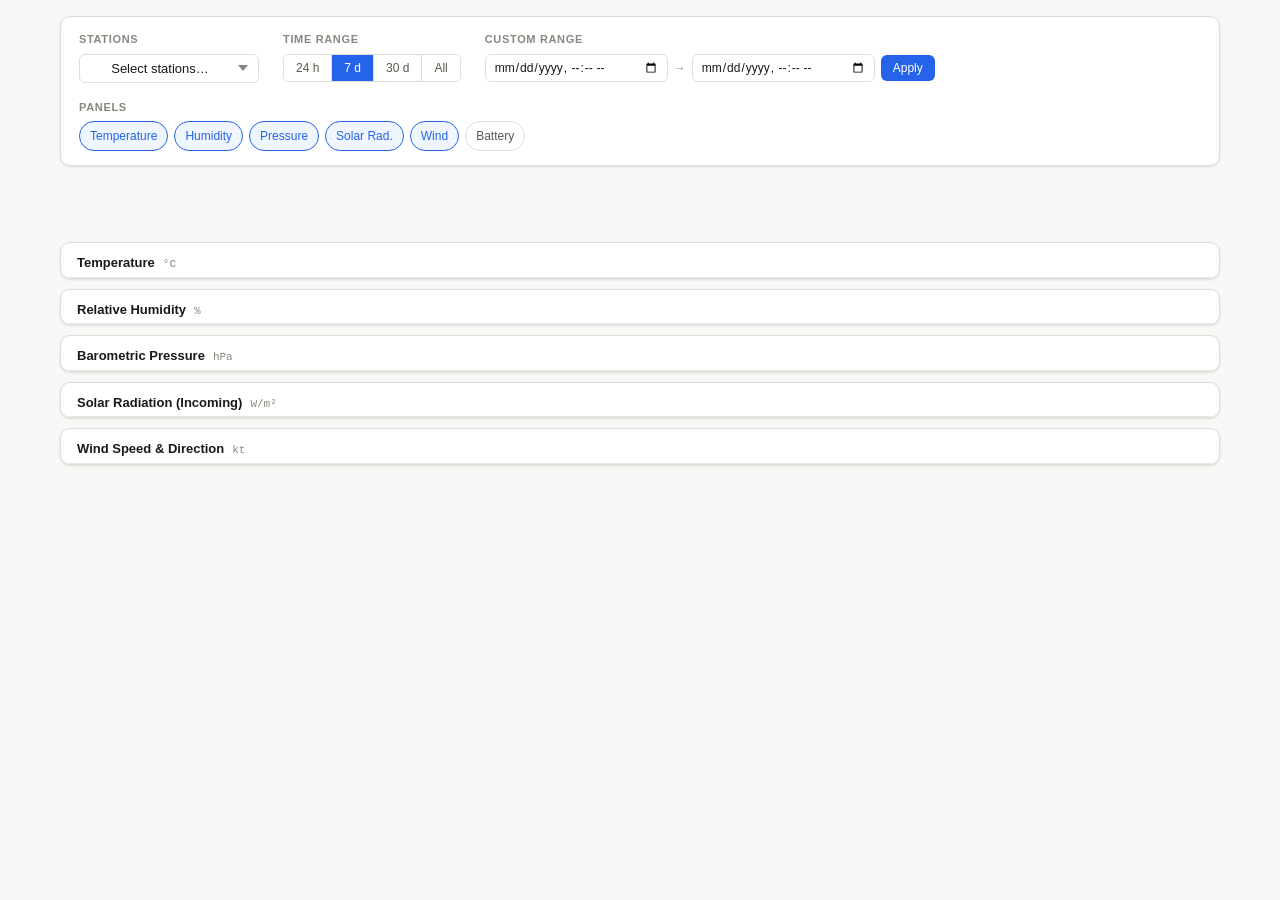
==== index.html @ 9ef3a23a "initial commit" ====
<!DOCTYPE html>
<html lang="en">

<head>
  <meta charset="UTF-8" />
  <meta name="viewport" content="width=device-width, initial-scale=1.0" />
  <title>MCM Live Meteogram — McMurdo LTER Weather</title>
  <meta name="description"
    content="Interactive time-series meteorological visualizations for McMurdo LTER weather monitoring stations in Antarctica. Displays temperature, humidity, pressure, solar radiation, and wind." />
  <link rel="stylesheet" href="style.css" />
</head>

<body>

  <div id="app">

    <!--<header id="app-header">
      <div id="header-title">
        <h1>MCM Live Meteogram</h1>
         <p class="subtitle">McMurdo LTER Antarctic Weather Data</p> 
      </div>
    </header> -->

    <div id="controls">

      <!-- Station selector -->
      <div class="control-group" id="station-control">
        <label for="station-select">Stations</label>
        <div id="station-selector-wrapper">
          <button id="station-dropdown-btn" aria-haspopup="listbox" aria-expanded="false">
            <span id="station-dropdown-label">Select stations…</span>
            <svg class="chevron" viewBox="0 0 10 6" width="10" height="6">
              <path d="M0 0l5 6 5-6z" fill="currentColor" />
            </svg>
          </button>
          <ul id="station-dropdown" role="listbox" aria-multiselectable="true" hidden>
            <!-- populated by JS -->
          </ul>
        </div>
      </div>

      <!-- Time range presets -->
      <div class="control-group" id="time-preset-control">
        <label>Time range</label>
        <div class="button-group" id="time-presets">
          <button class="preset-btn" data-hours="24">24 h</button>
          <button class="preset-btn active" data-hours="168">7 d</button>
          <button class="preset-btn" data-hours="720">30 d</button>
          <button class="preset-btn" data-hours="all">All</button>
        </div>
      </div>

      <!-- Custom date range -->
      <div class="control-group" id="custom-range-control">
        <label>Custom range</label>
        <div id="custom-range-inputs">
          <input type="datetime-local" id="date-start" />
          <span class="range-sep">→</span>
          <input type="datetime-local" id="date-end" />
          <button id="apply-range-btn">Apply</button>
        </div>
      </div>

      <!-- Panel toggles -->
      <div class="control-group" id="panel-toggle-control">
        <label>Panels</label>
        <div class="toggle-group">
          <label class="toggle-pill">
            <input type="checkbox" data-panel="temperature" checked />
            Temperature
          </label>
          <label class="toggle-pill">
            <input type="checkbox" data-panel="humidity" checked />
            Humidity
          </label>
          <label class="toggle-pill">
            <input type="checkbox" data-panel="pressure" checked />
            Pressure
          </label>
          <label class="toggle-pill">
            <input type="checkbox" data-panel="solar" checked />
            Solar Rad.
          </label>
          <label class="toggle-pill">
            <input type="checkbox" data-panel="wind" checked />
            Wind
          </label>
          <label class="toggle-pill">
            <input type="checkbox" data-panel="battery" />
            Battery
          </label>
        </div>
      </div>
    </div>

    <!-- Legend -->
    <div id="legend" aria-label="Station legend"></div>

    <!-- Status / error messages -->
    <div id="status-bar" aria-live="polite"></div>

    <!-- Chart panels -->
    <div id="charts">
      <div id="panel-temperature" class="chart-panel" data-panel="temperature">
        <div class="panel-header"><span class="panel-title">Temperature</span><span class="panel-unit">°C</span></div>
        <div class="panel-svg-container"></div>
      </div>
      <div id="panel-humidity" class="chart-panel" data-panel="humidity">
        <div class="panel-header"><span class="panel-title">Relative Humidity</span><span class="panel-unit">%</span>
        </div>
        <div class="panel-svg-container"></div>
      </div>
      <div id="panel-pressure" class="chart-panel" data-panel="pressure">
        <div class="panel-header"><span class="panel-title">Barometric Pressure</span><span
            class="panel-unit">hPa</span></div>
        <div class="panel-svg-container"></div>
      </div>
      <div id="panel-solar" class="chart-panel" data-panel="solar">
        <div class="panel-header"><span class="panel-title">Solar Radiation (Incoming)</span><span
            class="panel-unit">W/m²</span></div>
        <div class="panel-svg-container"></div>
      </div>
      <div id="panel-wind" class="chart-panel" data-panel="wind">
        <div class="panel-header"><span class="panel-title">Wind Speed &amp; Direction</span><span
            class="panel-unit">kt</span></div>
        <div class="panel-svg-container"></div>
      </div>
      <div id="panel-battery" class="chart-panel hidden" data-panel="battery">
        <div class="panel-header"><span class="panel-title">Battery Voltage</span><span class="panel-unit">V</span>
        </div>
        <div class="panel-svg-container"></div>
      </div>
    </div>

    <!-- Tooltip -->
    <div id="tooltip" role="tooltip" aria-hidden="true"></div>

  </div><!-- /#app -->

  <script src="https://d3js.org/d3.v7.min.js"></script>
  <script src="app.js"></script>
</body>

</html>
---- style.css ----
/* =============================================================
   MCM Live Meteogram — style.css
   Light theme, WordPress 2024 compatible, no external fonts
   ============================================================= */

/* --- Tokens -------------------------------------------------- */
:root {
  --bg: #f8f8f7;
  --surface: #ffffff;
  --border: #e0ddd8;
  --border-light: #ece9e4;
  --text-primary: #1a1917;
  --text-secondary: #5a574f;
  --text-muted: #8a877f;
  --accent: #2563eb;
  --accent-hover: #1d4ed8;
  --accent-light: #eff6ff;
  --danger: #dc2626;
  --radius: 6px;
  --radius-lg: 10px;
  --shadow: 0 1px 3px rgba(0, 0, 0, 0.08), 0 1px 2px rgba(0, 0, 0, 0.04);
  --shadow-md: 0 4px 6px rgba(0, 0, 0, 0.07), 0 2px 4px rgba(0, 0, 0, 0.05);
  --font: -apple-system, BlinkMacSystemFont, "Segoe UI", Roboto, Helvetica, Arial, sans-serif;
  --mono: "SFMono-Regular", Consolas, "Liberation Mono", Menlo, monospace;

  /* station color palette — 10 distinct accessible colors */
  --s0: #2563eb;
  --s1: #dc2626;
  --s2: #16a34a;
  --s3: #d97706;
  --s4: #7c3aed;
  --s5: #0891b2;
  --s6: #db2777;
  --s7: #65a30d;
  --s8: #ea580c;
  --s9: #475569;
}

/* --- Reset --------------------------------------------------- */
*,
*::before,
*::after {
  box-sizing: border-box;
  margin: 0;
  padding: 0;
}

body {
  font-family: var(--font);
  font-size: 14px;
  color: var(--text-primary);
  background: var(--bg);
  line-height: 1.5;
}

/* --- App shell ---------------------------------------------- */
#app {
  max-width: 1200px;
  margin: 0 auto;
  padding: 16px 20px 40px;
}

/* --- Header ------------------------------------------------- */
#app-header {
  padding: 20px 0 14px;
  border-bottom: 1px solid var(--border);
  margin-bottom: 16px;
}

#app-header h1 {
  font-size: 22px;
  font-weight: 700;
  color: var(--text-primary);
  letter-spacing: -0.3px;
  line-height: 1.2;
}

.subtitle {
  font-size: 13px;
  color: var(--text-secondary);
  margin-top: 3px;
}

/* --- Controls bar ------------------------------------------- */
#controls {
  display: flex;
  flex-wrap: wrap;
  gap: 16px 24px;
  align-items: flex-start;
  background: var(--surface);
  border: 1px solid var(--border);
  border-radius: var(--radius-lg);
  padding: 14px 18px;
  margin-bottom: 14px;
  box-shadow: var(--shadow);
}

.control-group {
  display: flex;
  flex-direction: column;
  gap: 6px;
}

.control-group>label {
  font-size: 11px;
  font-weight: 600;
  text-transform: uppercase;
  letter-spacing: 0.06em;
  color: var(--text-muted);
}

/* --- Station dropdown --------------------------------------- */
#station-selector-wrapper {
  position: relative;
}

#station-dropdown-btn {
  display: flex;
  align-items: center;
  gap: 8px;
  background: var(--surface);
  border: 1px solid var(--border);
  border-radius: var(--radius);
  padding: 6px 10px;
  font-size: 13px;
  font-family: var(--font);
  color: var(--text-primary);
  cursor: pointer;
  min-width: 180px;
  transition: border-color 0.15s;
}

#station-dropdown-btn:hover {
  border-color: var(--accent);
}

#station-dropdown-btn[aria-expanded="true"] {
  border-color: var(--accent);
}

#station-dropdown-btn .chevron {
  flex-shrink: 0;
  color: var(--text-muted);
  transition: transform 0.15s;
}

#station-dropdown-btn[aria-expanded="true"] .chevron {
  transform: rotate(180deg);
}

#station-dropdown-label {
  flex: 1;
  overflow: hidden;
  text-overflow: ellipsis;
  white-space: nowrap;
}

#station-dropdown {
  position: absolute;
  top: calc(100% + 4px);
  left: 0;
  z-index: 100;
  background: var(--surface);
  border: 1px solid var(--border);
  border-radius: var(--radius);
  box-shadow: var(--shadow-md);
  min-width: 180px;
  max-height: 300px;
  overflow-y: auto;
  list-style: none;
  padding: 4px 0;
}

#station-dropdown li {
  padding: 7px 12px;
  cursor: pointer;
  display: flex;
  align-items: center;
  gap: 8px;
  font-size: 13px;
  font-family: var(--mono);
  transition: background 0.1s;
}

#station-dropdown li:hover {
  background: var(--accent-light);
}

#station-dropdown li[aria-selected="true"] {
  background: var(--accent-light);
  color: var(--accent);
}

#station-dropdown li .check {
  width: 14px;
  text-align: center;
  flex-shrink: 0;
}

#station-dropdown li.no-data {
  color: var(--text-muted);
  font-style: italic;
  cursor: not-allowed;
}

#station-dropdown li.no-data:hover {
  background: none;
}

/* --- Button group (time presets) ---------------------------- */
.button-group {
  display: flex;
  gap: 0;
  border: 1px solid var(--border);
  border-radius: var(--radius);
  overflow: hidden;
}

.preset-btn {
  background: var(--surface);
  border: none;
  border-right: 1px solid var(--border);
  padding: 6px 12px;
  font-size: 12px;
  font-family: var(--font);
  color: var(--text-secondary);
  cursor: pointer;
  transition: background 0.12s, color 0.12s;
}

.preset-btn:last-child {
  border-right: none;
}

.preset-btn:hover {
  background: var(--accent-light);
  color: var(--accent);
}

.preset-btn.active {
  background: var(--accent);
  color: #fff;
}

/* --- Custom range ------------------------------------------- */
#custom-range-inputs {
  display: flex;
  align-items: center;
  gap: 6px;
  flex-wrap: wrap;
}

#custom-range-inputs input[type="datetime-local"] {
  border: 1px solid var(--border);
  border-radius: var(--radius);
  padding: 5px 8px;
  font-size: 12px;
  font-family: var(--font);
  color: var(--text-primary);
  background: var(--surface);
}

.range-sep {
  color: var(--text-muted);
  font-size: 12px;
}

#apply-range-btn {
  background: var(--accent);
  color: #fff;
  border: none;
  border-radius: var(--radius);
  padding: 6px 12px;
  font-size: 12px;
  font-family: var(--font);
  cursor: pointer;
  transition: background 0.12s;
}

#apply-range-btn:hover {
  background: var(--accent-hover);
}

/* --- Panel toggles ------------------------------------------ */
.toggle-group {
  display: flex;
  gap: 6px;
  flex-wrap: wrap;
}

.toggle-pill {
  display: flex;
  align-items: center;
  gap: 5px;
  padding: 5px 10px;
  border: 1px solid var(--border);
  border-radius: 100px;
  font-size: 12px;
  cursor: pointer;
  user-select: none;
  transition: background 0.12s, border-color 0.12s, color 0.12s;
  color: var(--text-secondary);
  background: var(--surface);
}

.toggle-pill:has(input:checked) {
  background: var(--accent-light);
  border-color: var(--accent);
  color: var(--accent);
}

.toggle-pill input {
  display: none;
}

/* --- Legend ------------------------------------------------- */
#legend {
  display: flex;
  flex-wrap: wrap;
  gap: 8px 16px;
  margin-bottom: 12px;
  min-height: 24px;
}

.legend-item {
  display: flex;
  align-items: center;
  gap: 6px;
  font-size: 12px;
  font-family: var(--mono);
  color: var(--text-secondary);
}

.legend-swatch {
  width: 24px;
  height: 3px;
  border-radius: 2px;
}

/* --- Status bar --------------------------------------------- */
#status-bar {
  font-size: 12px;
  color: var(--text-muted);
  margin-bottom: 8px;
  min-height: 18px;
}

#status-bar.error {
  color: var(--danger);
}

/* --- Chart panels ------------------------------------------- */
#charts {
  display: flex;
  flex-direction: column;
  gap: 10px;
}

.chart-panel {
  background: var(--surface);
  border: 1px solid var(--border);
  border-radius: var(--radius-lg);
  box-shadow: var(--shadow);
  overflow: hidden;
}

.chart-panel.hidden {
  display: none;
}

.panel-header {
  display: flex;
  align-items: baseline;
  gap: 8px;
  padding: 10px 16px 4px;
  border-bottom: 1px solid var(--border-light);
}

.panel-title {
  font-size: 13px;
  font-weight: 600;
  color: var(--text-primary);
}

.panel-unit {
  font-size: 11px;
  color: var(--text-muted);
  font-family: var(--mono);
}

.y-controls {
  margin-left: auto;
  display: flex;
  align-items: center;
  gap: 6px;
  font-size: 11px;
  color: var(--text-secondary);
}

.y-controls input {
  width: 40px;
  font-size: 11px;
  padding: 2px 4px;
  border: 1px solid var(--border);
  border-radius: 4px;
  background: var(--surface);
  color: var(--text-primary);
  appearance: textfield;
  -moz-appearance: textfield;
  /* Hide arrows in Firefox */
}

.y-controls input::-webkit-outer-spin-button,
.y-controls input::-webkit-inner-spin-button {
  -webkit-appearance: none;
  /* Hide arrows in Safari/Chrome */
  margin: 0;
}

.y-auto-btn {
  font-size: 10px;
  padding: 2px 6px;
  background: var(--surface);
  border: 1px solid var(--border);
  border-radius: 4px;
  cursor: pointer;
  color: var(--text-secondary);
}

.y-auto-btn:hover {
  background: var(--accent-light);
  color: var(--accent);
  border-color: var(--accent);
}

.no-data-msg {
  font-size: 12px;
  color: var(--text-muted);
  font-style: italic;
  padding: 12px 16px;
  text-align: center;
}

.panel-svg-container {
  width: 100%;
}

/* --- SVG elements ------------------------------------------- */
.axis path,
.axis line {
  stroke: var(--border);
  stroke-width: 1;
}

.axis text {
  fill: var(--text-muted);
  font-size: 11px;
  font-family: var(--font);
}

.grid-line {
  stroke: var(--border-light);
  stroke-dasharray: 2, 4;
  stroke-width: 1;
}

.data-line {
  fill: none;
  stroke-width: 1.5;
  stroke-linejoin: round;
  stroke-linecap: round;
}

.data-dot {
  stroke: #fff;
  stroke-width: 1;
  r: 2.5;
}


.zoom-overlay {
  fill: none;
  pointer-events: all;
  cursor: crosshair;
}

/* --- Tooltip ----------------------------------------------- */
#tooltip {
  position: fixed;
  pointer-events: none;
  background: var(--surface);
  border: 1px solid var(--border);
  border-radius: var(--radius);
  box-shadow: var(--shadow-md);
  padding: 8px 12px;
  font-size: 12px;
  line-height: 1.6;
  z-index: 1000;
  max-width: 280px;
  opacity: 0;
  transition: opacity 0.1s;
}

#tooltip.visible {
  opacity: 1;
}

.tooltip-time {
  font-weight: 600;
  color: var(--text-primary);
  margin-bottom: 4px;
}

.tooltip-row {
  display: flex;
  justify-content: space-between;
  gap: 12px;
}

.tooltip-label {
  color: var(--text-secondary);
  white-space: nowrap;
}

.tooltip-value {
  font-family: var(--mono);
  font-weight: 600;
  white-space: nowrap;
}

/* --- Responsive -------------------------------------------- */
@media (max-width: 700px) {
  #controls {
    flex-direction: column;
  }

  #custom-range-inputs {
    flex-direction: column;
    align-items: flex-start;
  }

  #app {
    padding: 10px 12px 30px;
  }
}
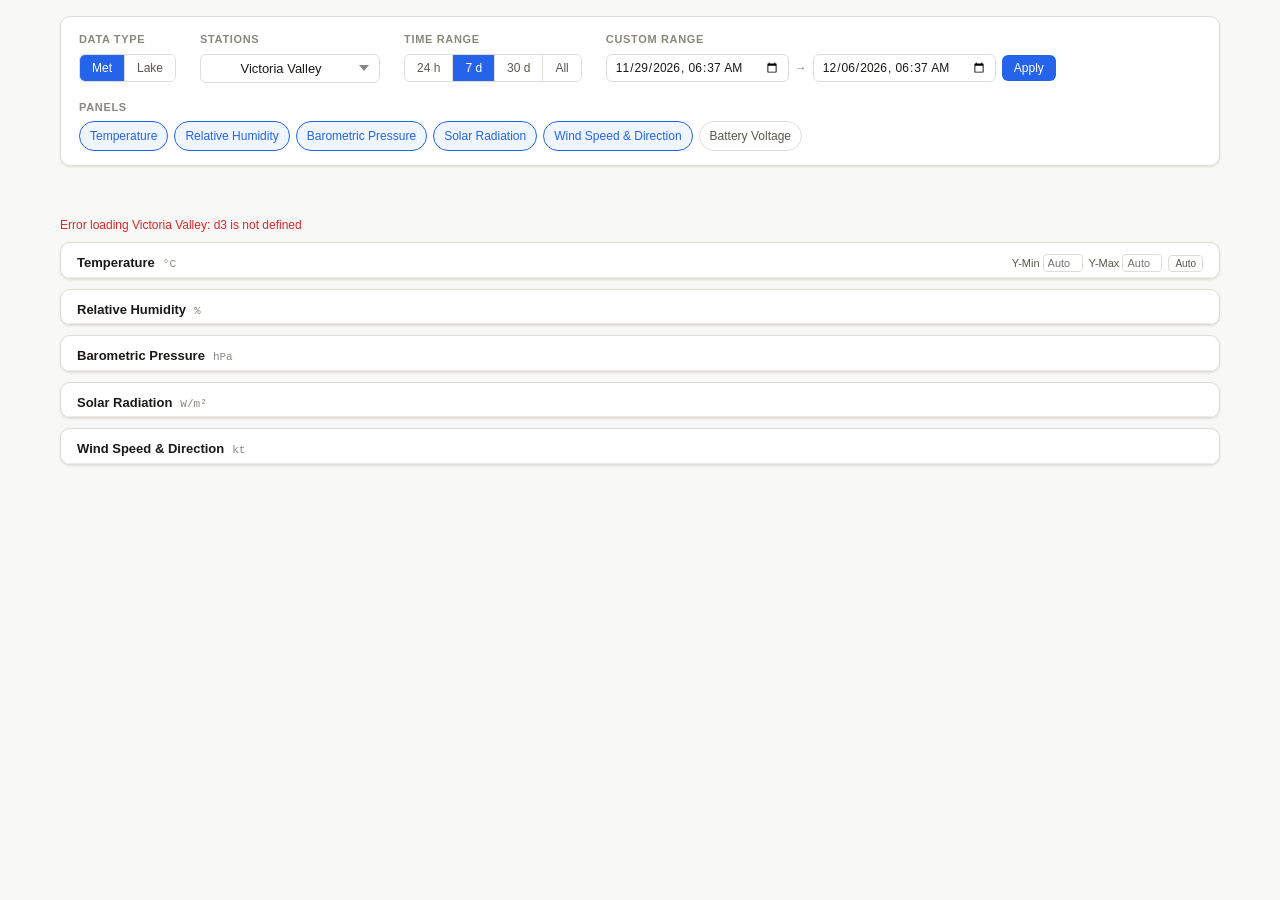
==== commit 2f5d510f: "Modify page title" ====
--- a/index.html
+++ b/index.html
@@ -4,7 +4,7 @@
 <head>
   <meta charset="UTF-8" />
   <meta name="viewport" content="width=device-width, initial-scale=1.0" />
-  <title>MCM Live Meteogram — McMurdo LTER Weather</title>
+  <title>MCM Live Weather Data</title>
   <meta name="description"
     content="Interactive time-series meteorological visualizations for McMurdo LTER weather monitoring stations in Antarctica. Displays temperature, humidity, pressure, solar radiation, and wind." />
   <link rel="stylesheet" href="style.css" />
@@ -14,18 +14,20 @@
 
   <div id="app">
 
-    <!--<header id="app-header">
-      <div id="header-title">
-        <h1>MCM Live Meteogram</h1>
-         <p class="subtitle">McMurdo LTER Antarctic Weather Data</p> 
+    <div id="controls">
+
+      <!-- Page switcher -->
+      <div class="control-group" id="page-nav-control">
+        <label>Data type</label>
+        <nav id="page-nav" aria-label="Data type">
+          <a href="index.html" class="nav-link active" aria-current="page">Met</a>
+          <a href="lake.html" class="nav-link">Lake</a>
+        </nav>
       </div>
-    </header> -->
-
-    <div id="controls">
 
       <!-- Station selector -->
       <div class="control-group" id="station-control">
-        <label for="station-select">Stations</label>
+        <label>Stations</label>
         <div id="station-selector-wrapper">
           <button id="station-dropdown-btn" aria-haspopup="listbox" aria-expanded="false">
             <span id="station-dropdown-label">Select stations…</span>
@@ -34,7 +36,7 @@
             </svg>
           </button>
           <ul id="station-dropdown" role="listbox" aria-multiselectable="true" hidden>
-            <!-- populated by JS -->
+            <!-- populated by met.js -->
           </ul>
         </div>
       </div>
@@ -61,36 +63,12 @@
         </div>
       </div>
 
-      <!-- Panel toggles -->
+      <!-- Panel toggles (populated by met.js) -->
       <div class="control-group" id="panel-toggle-control">
         <label>Panels</label>
-        <div class="toggle-group">
-          <label class="toggle-pill">
-            <input type="checkbox" data-panel="temperature" checked />
-            Temperature
-          </label>
-          <label class="toggle-pill">
-            <input type="checkbox" data-panel="humidity" checked />
-            Humidity
-          </label>
-          <label class="toggle-pill">
-            <input type="checkbox" data-panel="pressure" checked />
-            Pressure
-          </label>
-          <label class="toggle-pill">
-            <input type="checkbox" data-panel="solar" checked />
-            Solar Rad.
-          </label>
-          <label class="toggle-pill">
-            <input type="checkbox" data-panel="wind" checked />
-            Wind
-          </label>
-          <label class="toggle-pill">
-            <input type="checkbox" data-panel="battery" />
-            Battery
-          </label>
-        </div>
+        <div class="toggle-group"></div>
       </div>
+
     </div>
 
     <!-- Legend -->
@@ -99,38 +77,8 @@
     <!-- Status / error messages -->
     <div id="status-bar" aria-live="polite"></div>
 
-    <!-- Chart panels -->
-    <div id="charts">
-      <div id="panel-temperature" class="chart-panel" data-panel="temperature">
-        <div class="panel-header"><span class="panel-title">Temperature</span><span class="panel-unit">°C</span></div>
-        <div class="panel-svg-container"></div>
-      </div>
-      <div id="panel-humidity" class="chart-panel" data-panel="humidity">
-        <div class="panel-header"><span class="panel-title">Relative Humidity</span><span class="panel-unit">%</span>
-        </div>
-        <div class="panel-svg-container"></div>
-      </div>
-      <div id="panel-pressure" class="chart-panel" data-panel="pressure">
-        <div class="panel-header"><span class="panel-title">Barometric Pressure</span><span
-            class="panel-unit">hPa</span></div>
-        <div class="panel-svg-container"></div>
-      </div>
-      <div id="panel-solar" class="chart-panel" data-panel="solar">
-        <div class="panel-header"><span class="panel-title">Solar Radiation (Incoming)</span><span
-            class="panel-unit">W/m²</span></div>
-        <div class="panel-svg-container"></div>
-      </div>
-      <div id="panel-wind" class="chart-panel" data-panel="wind">
-        <div class="panel-header"><span class="panel-title">Wind Speed &amp; Direction</span><span
-            class="panel-unit">kt</span></div>
-        <div class="panel-svg-container"></div>
-      </div>
-      <div id="panel-battery" class="chart-panel hidden" data-panel="battery">
-        <div class="panel-header"><span class="panel-title">Battery Voltage</span><span class="panel-unit">V</span>
-        </div>
-        <div class="panel-svg-container"></div>
-      </div>
-    </div>
+    <!-- Chart panels (populated by met.js) -->
+    <div id="charts"></div>
 
     <!-- Tooltip -->
     <div id="tooltip" role="tooltip" aria-hidden="true"></div>
@@ -138,7 +86,8 @@
   </div><!-- /#app -->
 
   <script src="https://d3js.org/d3.v7.min.js"></script>
-  <script src="app.js"></script>
+  <script src="shared.js"></script>
+  <script src="met.js"></script>
 </body>
 
 </html>
--- a/style.css
+++ b/style.css
@@ -23,17 +23,23 @@
   --font: -apple-system, BlinkMacSystemFont, "Segoe UI", Roboto, Helvetica, Arial, sans-serif;
   --mono: "SFMono-Regular", Consolas, "Liberation Mono", Menlo, monospace;
 
-  /* station color palette — 10 distinct accessible colors */
-  --s0: #2563eb;
-  --s1: #dc2626;
-  --s2: #16a34a;
-  --s3: #d97706;
-  --s4: #7c3aed;
-  --s5: #0891b2;
-  --s6: #db2777;
-  --s7: #65a30d;
-  --s8: #ea580c;
-  --s9: #475569;
+  /* station color palette — 16 accessible colors matching shared.js */
+  --s0: #0c8599;
+  --s1: #e03131;
+  --s2: #2f9e44;
+  --s3: #7048e8;
+  --s4: #e8590c;
+  --s5: #c2255c;
+  --s6: #f08c00;
+  --s7: #495057;
+  --s8: #7d4037;
+  --s9: #5c940d;
+  --s10: #087f5b;
+  --s11: #5f3dc4;
+  --s12: #1971c2;
+  --s13: #a61e4d;
+  --s14: #9c36b5;
+  --s15: #d6336c;
 }
 
 /* --- Reset --------------------------------------------------- */
@@ -60,25 +66,51 @@
   padding: 16px 20px 40px;
 }
 
-/* --- Header ------------------------------------------------- */
-#app-header {
-  padding: 20px 0 14px;
-  border-bottom: 1px solid var(--border);
-  margin-bottom: 16px;
-}
-
-#app-header h1 {
-  font-size: 22px;
-  font-weight: 700;
-  color: var(--text-primary);
-  letter-spacing: -0.3px;
-  line-height: 1.2;
-}
-
-.subtitle {
-  font-size: 13px;
+/* --- Page nav (Met / Lake) & Button groups ------------------ */
+#page-nav,
+.button-group {
+  display: flex;
+  gap: 0;
+  border: 1px solid var(--border);
+  border-radius: var(--radius);
+  overflow: hidden;
+}
+
+.nav-link,
+.preset-btn {
+  display: inline-flex;
+  align-items: center;
+  justify-content: center;
+  background: var(--surface);
+  border: none;
+  border-right: 1px solid var(--border);
+  padding: 6px 12px;
+  font-size: 12px;
+  font-family: var(--font);
   color: var(--text-secondary);
-  margin-top: 3px;
+  cursor: pointer;
+  text-decoration: none;
+  transition: background 0.12s, color 0.12s;
+  white-space: nowrap;
+  line-height: normal;
+  box-sizing: border-box;
+}
+
+.nav-link:last-child,
+.preset-btn:last-child {
+  border-right: none;
+}
+
+.nav-link:hover,
+.preset-btn:hover {
+  background: var(--accent-light);
+  color: var(--accent);
+}
+
+.nav-link.active,
+.preset-btn.active {
+  background: var(--accent);
+  color: #fff;
 }
 
 /* --- Controls bar ------------------------------------------- */
@@ -207,40 +239,7 @@
   background: none;
 }
 
-/* --- Button group (time presets) ---------------------------- */
-.button-group {
-  display: flex;
-  gap: 0;
-  border: 1px solid var(--border);
-  border-radius: var(--radius);
-  overflow: hidden;
-}
-
-.preset-btn {
-  background: var(--surface);
-  border: none;
-  border-right: 1px solid var(--border);
-  padding: 6px 12px;
-  font-size: 12px;
-  font-family: var(--font);
-  color: var(--text-secondary);
-  cursor: pointer;
-  transition: background 0.12s, color 0.12s;
-}
-
-.preset-btn:last-child {
-  border-right: none;
-}
-
-.preset-btn:hover {
-  background: var(--accent-light);
-  color: var(--accent);
-}
-
-.preset-btn.active {
-  background: var(--accent);
-  color: #fff;
-}
+
 
 /* --- Custom range ------------------------------------------- */
 #custom-range-inputs {
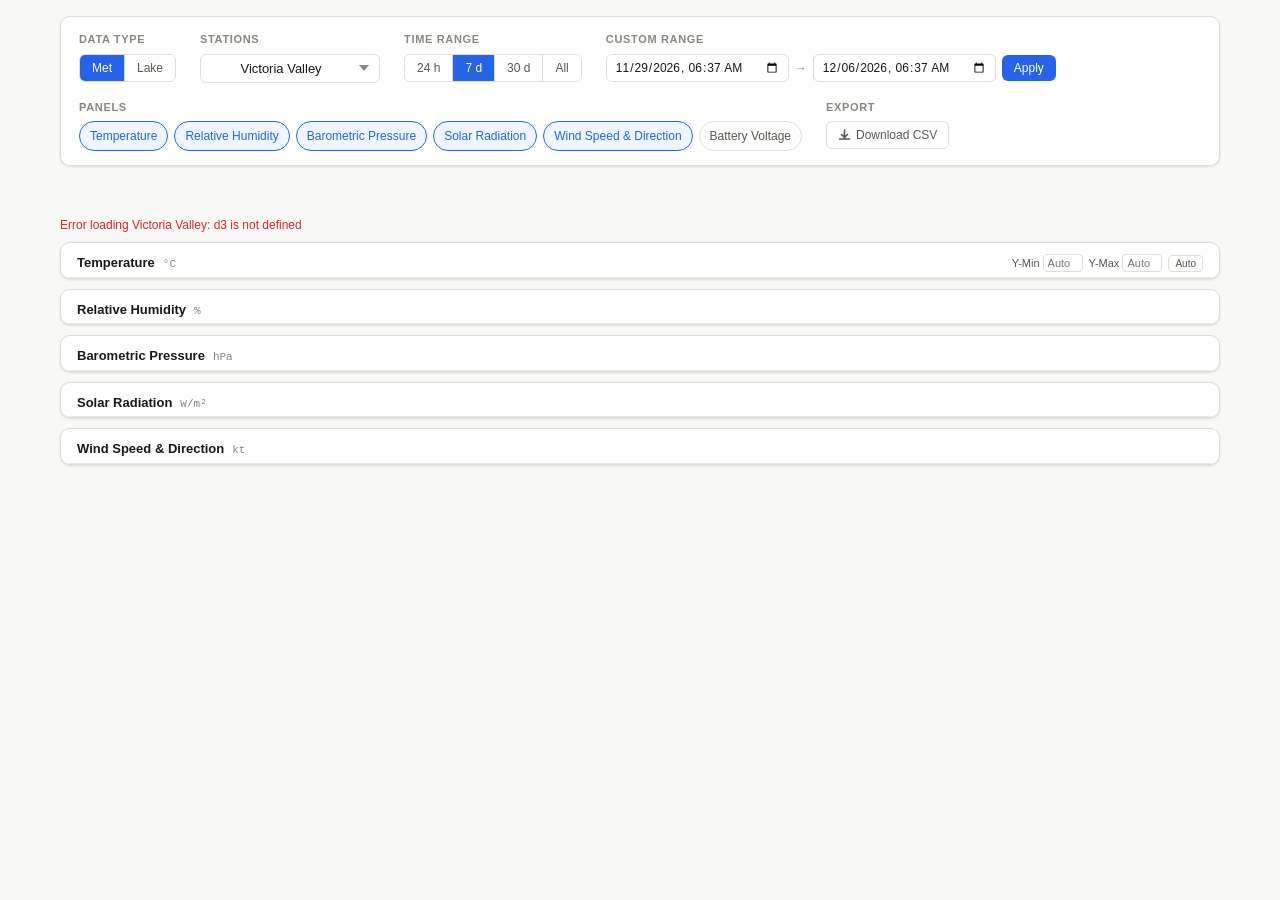
==== commit b99af18b: "hover type, data download" ====
--- a/index.html
+++ b/index.html
@@ -69,6 +69,17 @@
         <div class="toggle-group"></div>
       </div>
 
+      <!-- Download CSV -->
+      <div class="control-group" id="download-control">
+        <label>Export</label>
+        <button id="download-csv-btn" class="download-btn" title="Download visible variables for the selected time period as CSV">
+          <svg width="13" height="13" viewBox="0 0 13 13" fill="none" aria-hidden="true" style="vertical-align:-1px;margin-right:5px">
+            <path d="M6.5 1v7M3.5 5.5l3 3 3-3M1.5 10h10" stroke="currentColor" stroke-width="1.6" stroke-linecap="round" stroke-linejoin="round"/>
+          </svg>
+          Download CSV
+        </button>
+      </div>
+
     </div>
 
     <!-- Legend -->
@@ -88,6 +99,24 @@
   <script src="https://d3js.org/d3.v7.min.js"></script>
   <script src="shared.js"></script>
   <script src="met.js"></script>
+  <script>
+    function sendHeight() {
+      // Get the actual rendered height of the body content
+      const height = document.body.scrollHeight;
+      // Send message to the host window
+      window.parent.postMessage({ frameHeight: height }, '*');
+    }
+
+    // Send initial height on load
+    window.addEventListener('load', sendHeight);
+
+    // Send updated height if window resizes (mobile/desktop adaptivity)
+    window.addEventListener('resize', sendHeight);
+
+    // Watch for dynamic height changes (DOM modifications, dropdown toggles, user selections)
+    const observer = new ResizeObserver(() => sendHeight());
+    observer.observe(document.body);
+  </script>
 </body>
 
 </html>
--- a/style.css
+++ b/style.css
@@ -483,25 +483,60 @@
   cursor: crosshair;
 }
 
-/* --- Tooltip ----------------------------------------------- */
-#tooltip {
-  position: fixed;
+/* --- Download CSV button ------------------------------------ */
+.download-btn {
+  display: inline-flex;
+  align-items: center;
+  background: var(--surface);
+  border: 1px solid var(--border);
+  border-radius: var(--radius);
+  padding: 6px 11px;
+  font-size: 12px;
+  font-family: var(--font);
+  color: var(--text-secondary);
+  cursor: pointer;
+  white-space: nowrap;
+  transition: background 0.12s, border-color 0.12s, color 0.12s;
+}
+
+.download-btn:hover {
+  background: var(--accent-light);
+  border-color: var(--accent);
+  color: var(--accent);
+}
+
+.download-btn:active {
+  background: #dbeafe;
+}
+
+/* --- Crosshair SVG line ------------------------------------ */
+.crosshair-line {
+  stroke: var(--text-muted);
+  stroke-width: 1px;
+  stroke-dasharray: 3 3;
   pointer-events: none;
+}
+
+/* --- Per-panel inline tooltip ------------------------------ */
+.panel-crosshair-tip {
+  position: absolute;
+  top: 4px;
+  pointer-events: none;
   background: var(--surface);
   border: 1px solid var(--border);
   border-radius: var(--radius);
   box-shadow: var(--shadow-md);
-  padding: 8px 12px;
+  padding: 7px 11px;
   font-size: 12px;
   line-height: 1.6;
-  z-index: 1000;
-  max-width: 280px;
-  opacity: 0;
-  transition: opacity 0.1s;
-}
-
-#tooltip.visible {
-  opacity: 1;
+  z-index: 200;
+  max-width: 240px;
+  display: none;
+}
+
+/* panel-svg-container must be relative for tip positioning */
+.panel-svg-container {
+  position: relative;
 }
 
 .tooltip-time {
@@ -525,6 +560,11 @@
   font-family: var(--mono);
   font-weight: 600;
   white-space: nowrap;
+}
+
+/* Legacy floating tooltip — kept in DOM for accessibility, but hidden */
+#tooltip {
+  display: none;
 }
 
 /* --- Responsive -------------------------------------------- */
